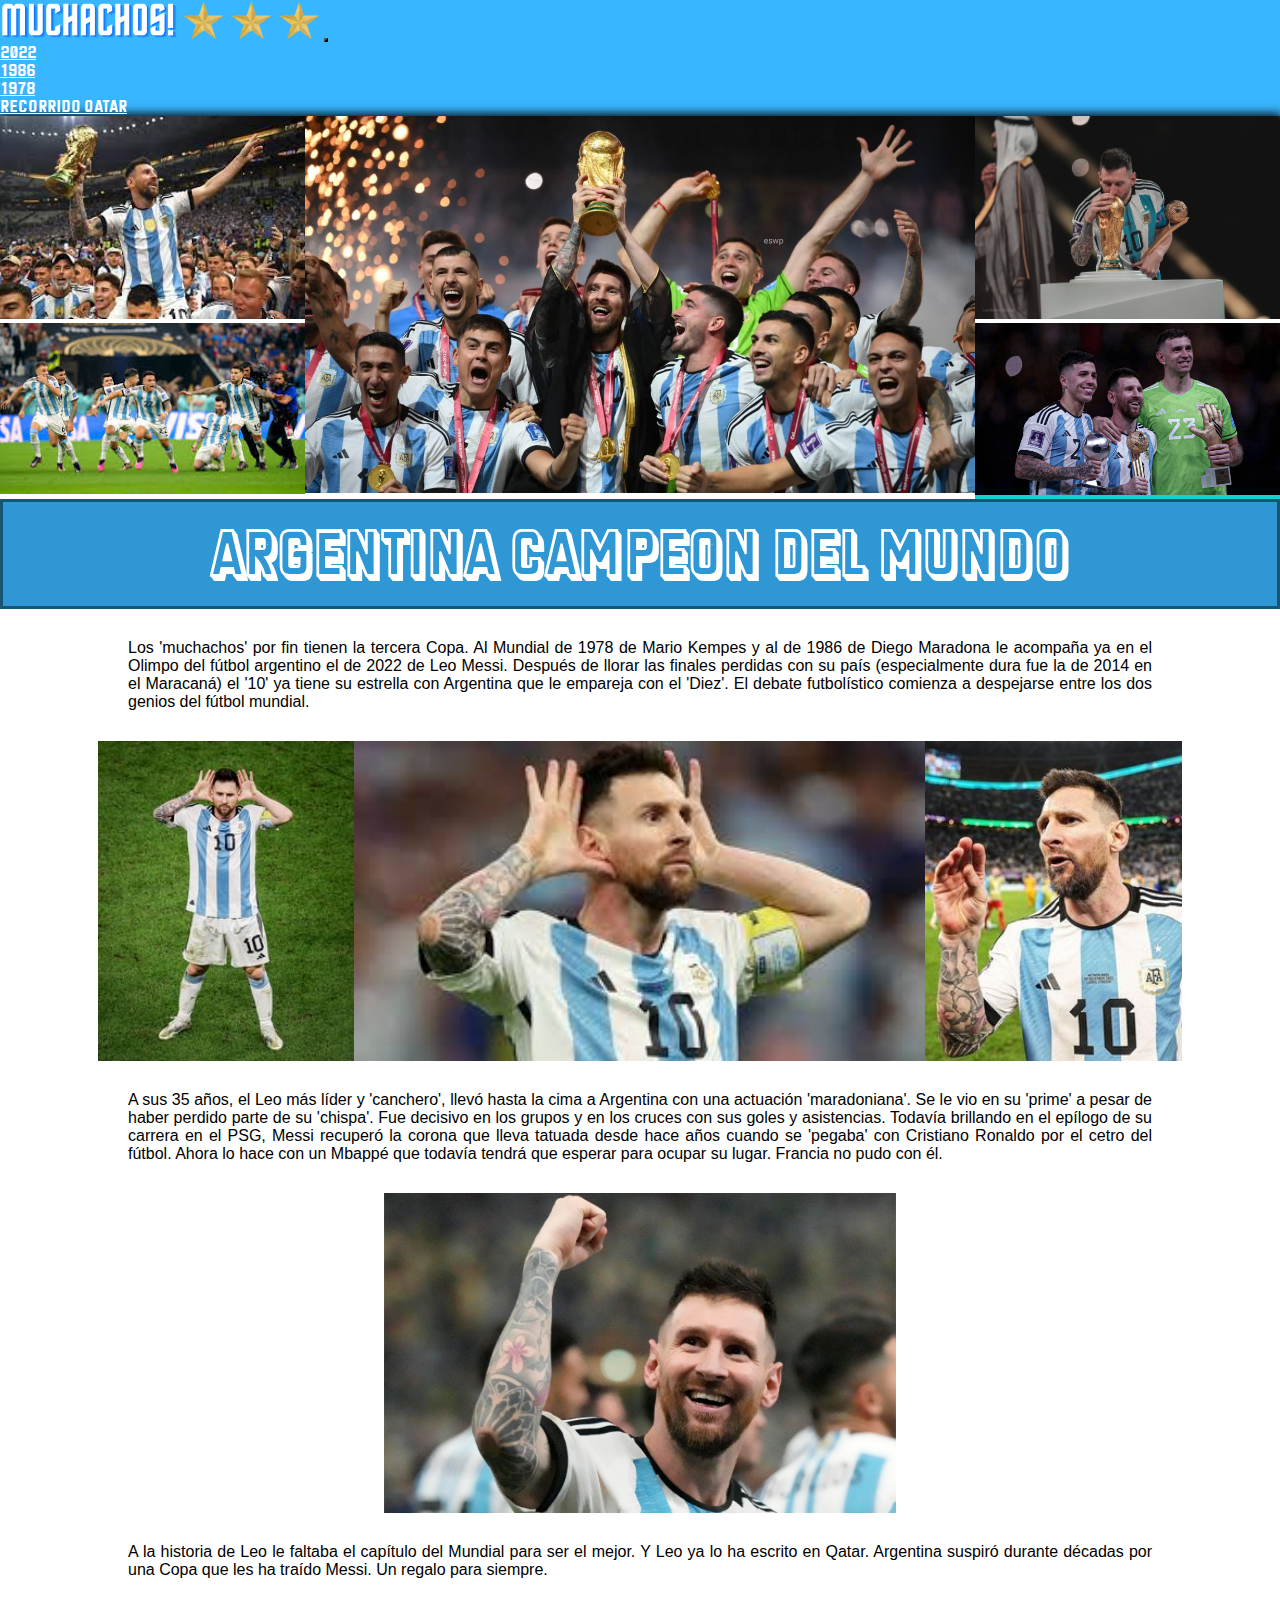
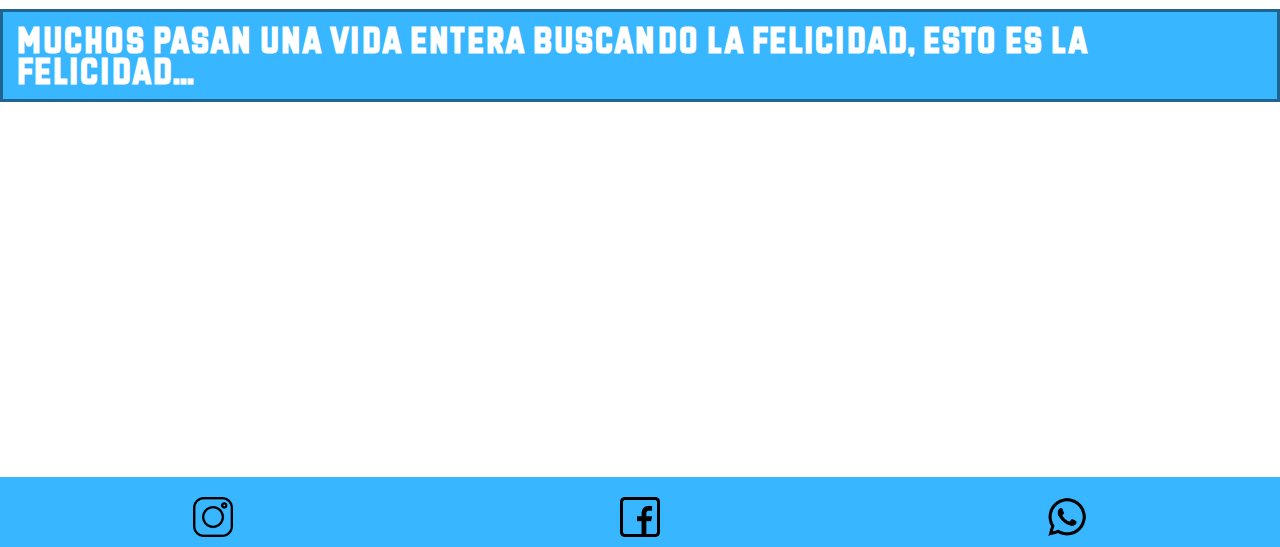
==== index.html @ e7c55cc2 "index completado" ====
<!doctype html>
<html lang="en">

<head>
    <meta charset="utf-8">
    <meta name="viewport" content="width=device-width, initial-scale=1">
    <title>Muchachos!</title>
    <link href="https://cdn.jsdelivr.net/npm/bootstrap@5.3.2/dist/css/bootstrap.min.css" rel="stylesheet"
        integrity="sha384-T3c6CoIi6uLrA9TneNEoa7RxnatzjcDSCmG1MXxSR1GAsXEV/Dwwykc2MPK8M2HN" crossorigin="anonymous">
    <link rel="stylesheet" href="./css/style.css">
</head>

<body>
    <!-- ENCABEZADO -->
    <header class="header">
        <!-- BARRA DE NAVEGACION -->
        <nav class="navbar navbar-expand-lg colornav centrado nav">
            <div class="container-fluid justify-content-around">
                <!-- ENLACE LOGO -->
                <a class="navbar-brand" href="./index.html"><img src="./recursos/muchachos!.png"
                        alt="Logo Muchachos!"></a>
                <img src="./recursos/estrellas.png" alt="3 Estrellas">
                <!-- BOTON HAMBURGUESA -->
                <button class="navbar-toggler" type="button" data-bs-toggle="collapse"
                    data-bs-target="#navbarSupportedContent" aria-controls="navbarSupportedContent"
                    aria-expanded="false" aria-label="Toggle navigation">
                    <span class="navbar-toggler-icon"></span>
                </button>
                <!-- LISTA DE ENLACES -->
                <div class="collapse navbar-collapse justify-content-end" id="navbarSupportedContent">
                    <ul class="navbar-nav">
                        <li class="nav-item">
                            <a class="nav-link blanco" href="./pages/2022.html">2022</a>
                        </li>
                        <li class="nav-item">
                            <a class="nav-link blanco " href="./pages/1986.html">1986</a>
                        </li>
                        <li class="nav-item dropdown">
                            <a class="nav-link blanco" href="./pages/1978.html">1978</a>

                        <li class="nav-item">
                            <a class="nav-link blanco" href="./pages/recorrido.html">Recorrido Qatar</a>
                        </li>
                    </ul>

                </div>
            </div>
        </nav>
        <!-- GRILLA -->
        <div class="grilla">
            <div class="foto1"><img src="./recursos/foto1.jpg" alt="Argentina con la copa"></div>
            <div class="foto2"><img src="./recursos/foto2.jpeg" alt="Messi con la copa"></div>
            <div class="foto3"><img src="./recursos/foto3.jpeg" alt="Argentina festejando"></div>
            <div class="foto4"><img src="./recursos/foto4.jpeg" alt="Messi besando la copa"></div>
            <div class="foto5"><img src="./recursos/foto5.jpg" alt="Messi, enzo y dibu"></div>
        </div>
        <!-- CONTEINER FOTOS MOBILE -->
        <div class="fotos-mob">
            <img src="./recursos/mob2.jpg" alt="Enzo besando la copa">
            <img src="./recursos/mob1.jpg" alt="Messi besando la copa">
            <img src="./recursos/mob3.jpg" alt="Dibu alzando su trofeo">
        </div>
    </header>
    <!-- MAIN -->
    <main class="main">
        <!-- TITULO -->
        <h1>Argentina Campeon del Mundo</h1>
        <!-- SECTION -->
        <section class="section-p">
            <p class="parrafo">
                Los 'muchachos' por fin tienen la tercera Copa. Al Mundial de 1978 de Mario Kempes y al de 1986 de Diego
                Maradona le acompaña ya en el Olimpo del fútbol argentino el de 2022 de Leo Messi. Después de llorar las
                finales perdidas con su país (especialmente dura fue la de 2014 en el Maracaná) el '10' ya tiene su
                estrella
                con Argentina que le empareja con el 'Diez'. El debate futbolístico comienza a despejarse entre los dos
                genios del fútbol mundial.
            </p>
            <!-- CONTEINER DE IMAGENES  -->
            <div class="contenedor-m">
                <img src="./recursos/gigio2.jpg" alt=" Topo gigio" class="tamano">
                <img src="./recursos/topo-gigio.jpeg" alt="Messi haciendo topo gigio">
                <img src="./recursos/messi-enojado.jpg" alt="Messi enojado" class="tamano">
            </div>
            <p class="parrafo">
                A sus 35 años, el Leo más líder y 'canchero', llevó hasta la cima a Argentina con una actuación
                'maradoniana'. Se le vio en su 'prime' a pesar de haber perdido parte de su 'chispa'. Fue decisivo en
                los
                grupos y en los cruces con sus goles y asistencias. Todavía brillando en el epílogo de su carrera en el
                PSG,
                Messi recuperó la corona que lleva tatuada desde hace años cuando se 'pegaba' con Cristiano Ronaldo por
                el
                cetro del fútbol. Ahora lo hace con un Mbappé que todavía tendrá que esperar para ocupar su lugar.
                Francia
                no pudo con él.
            </p>
            <img src="./recursos/cuerpo2a.jpg" alt="" id="foto">
            <p class="parrafo">
                A la historia de Leo le faltaba el capítulo del Mundial para ser el mejor. Y Leo ya lo ha escrito en
                Qatar.
                Argentina suspiró durante décadas por una Copa que les ha traído Messi. Un regalo para siempre.
            </p>
        </section>
        <!-- SUBTITULO -->
        <h2 class="subtitulo">Muchos pasan una vida entera buscando la felicidad, esto es la felicidad...</h2>
        <!-- VIDEO IFRAME -->
        <section class="video">
            <iframe width="560" height="315" src="https://www.youtube.com/embed/snVA1BR2FtE?si=txUa7pfMRjfM-zU1"
                title="YouTube video player" frameborder="0"
                allow="accelerometer; autoplay; clipboard-write; encrypted-media; gyroscope; picture-in-picture; web-share"
                allowfullscreen></iframe>
        </section>

    </main>
    <!-- FOOTER -->
    <footer class="footer">
        <!-- MENU DE ENLACES -->
        <nav class="footer__nav">
            <!-- LISTA DE ENLACES -->
            <ul class="footer__lista">
                <li class="footer__item"><a href="#" class="footer__link"><img src="./recursos/foot-ins.png" alt=""
                            class="footer__img"></a></li>
                <li class="footer__item"><a href="#" class="footer__link"><img src="./recursos/foot-fc.png" alt=""
                            class="footer__img"></a></li>
                <li class="footer__item"><a href="#" class="footer__link"><img src="./recursos/foot-wt.png" alt=""
                            class="footer__img"></a></li>
            </ul>
        </nav>
    </footer>
    <script src="https://cdn.jsdelivr.net/npm/bootstrap@5.3.2/dist/js/bootstrap.bundle.min.js"
        integrity="sha384-C6RzsynM9kWDrMNeT87bh95OGNyZPhcTNXj1NW7RuBCsyN/o0jlpcV8Qyq46cDfL"
        crossorigin="anonymous"></script>
</body>
</html>
---- css/style.css ----
@import url("/recursos/Hangout.ttf");
@import url("/recursos/Hangout3D.ttf");
@font-face {
  font-family: 'enlace';
  src: url("/recursos/Hangout.ttf"); }

@font-face {
  font-family: 'titulo';
  src: url("/recursos/Hangout3D.ttf"); }

* {
  margin: 0;
  padding: 0;
  font-family: sans-serif;
  box-sizing: border-box; }

.titulo, .main h1 {
  font-family: "titulo";
  font-size: 5vw;
  text-align: center;
  color: white;
  padding: 2%;
  background-color: #2f97d3;
  border: solid rgba(0, 0, 0, 0.444); }

header {
  /* ---- GRILLA ---- */
  /*---- FOTOS MOBILE ----*/ }
  header .nav {
    background-color: #38B6FF;
    min-height: 100px; }
    header .nav img {
      height: 40px; }
    header .nav .navbar-toggler {
      background-color: white; }
    header .nav .nav-link {
      font-weight: 100;
      font-family: "enlace";
      font-size: large;
      color: white; }
      header .nav .nav-link:hover {
        color: #38B6FF;
        background-color: rgba(255, 255, 255, 0.836);
        transition: all 0.3s; }
    header .nav .navbar-collapse {
      flex-grow: 0; }
  header .grilla {
    display: grid;
    grid-template-columns: 1fr 1.1fr 1.1fr 1fr;
    grid-template-rows: 0.5fr 0.5fr;
    box-shadow: 0 0 10px 2px black;
    margin: auto;
    grid-template-areas: "foto2 foto1 foto1 foto4" "foto3 foto1 foto1 foto5"; }
  header .foto1 {
    grid-area: foto1; }
    header .foto1 img {
      width: 100%; }
  header .foto2 {
    grid-area: foto2; }
    header .foto2 img {
      width: 100%; }
  header .foto3 {
    grid-area: foto3; }
    header .foto3 img {
      width: 100%; }
  header .foto4 {
    grid-area: foto4; }
    header .foto4 img {
      width: 100%; }
  header .foto5 {
    background-color: #11d2d2;
    grid-area: foto5; }
    header .foto5 img {
      width: 100%; }
  header .fotos-mob {
    display: none; }
  @media (max-width: 700px) {
    header .grilla {
      display: none; }
    header .fotos-mob {
      display: flex;
      justify-content: center;
      overflow: hidden; }
    header .fotos-mob img {
      height: 70vw; } }

.main {
  /*---- IFRAME ---- */ }
  .main .section-p {
    display: flex;
    flex-direction: column;
    align-items: center; }
    .main .section-p .parrafo {
      width: 80%;
      text-align: justify;
      margin: auto;
      margin: 30px; }
    .main .section-p .contenedor-m {
      display: flex;
      flex-direction: row;
      justify-content: center; }
    .main .section-p img {
      height: 25vw; }
  .main .subtitulo {
    font-family: "enlace";
    font-size: 3vw;
    text-align: start;
    color: white;
    padding: 1%;
    background-color: #38B6FF;
    border: solid rgba(0, 0, 0, 0.444); }
  .main .video {
    display: flex;
    justify-content: center; }
  .main .video iframe {
    margin: 30px 0 30px 0; }
  @media (max-width: 700px) {
    .main .titulo, .main h1 {
      font-size: 10vw; }
    .main .subtitulo {
      font-size: 5vw; }
    .main #foto {
      height: 50vw; }
    .main .video iframe {
      width: 100%; } }
  @media (max-width: 500px) {
    .main .section-p .contenedor-m {
      flex-direction: column; }
      .main .section-p .contenedor-m img {
        height: 20vh;
        margin: 2px; }
      .main .section-p .contenedor-m .tamano {
        height: 250px; } }

.footer {
  background-color: #38B6FF;
  min-height: 70px; }
  .footer .footer__lista {
    display: flex;
    justify-content: space-around;
    list-style: none; }
    .footer .footer__lista .footer__item {
      margin-top: 20px; }
      .footer .footer__lista .footer__item .footer__link {
        text-decoration: none; }
        .footer .footer__lista .footer__item .footer__link .footer__img {
          height: 40px; }
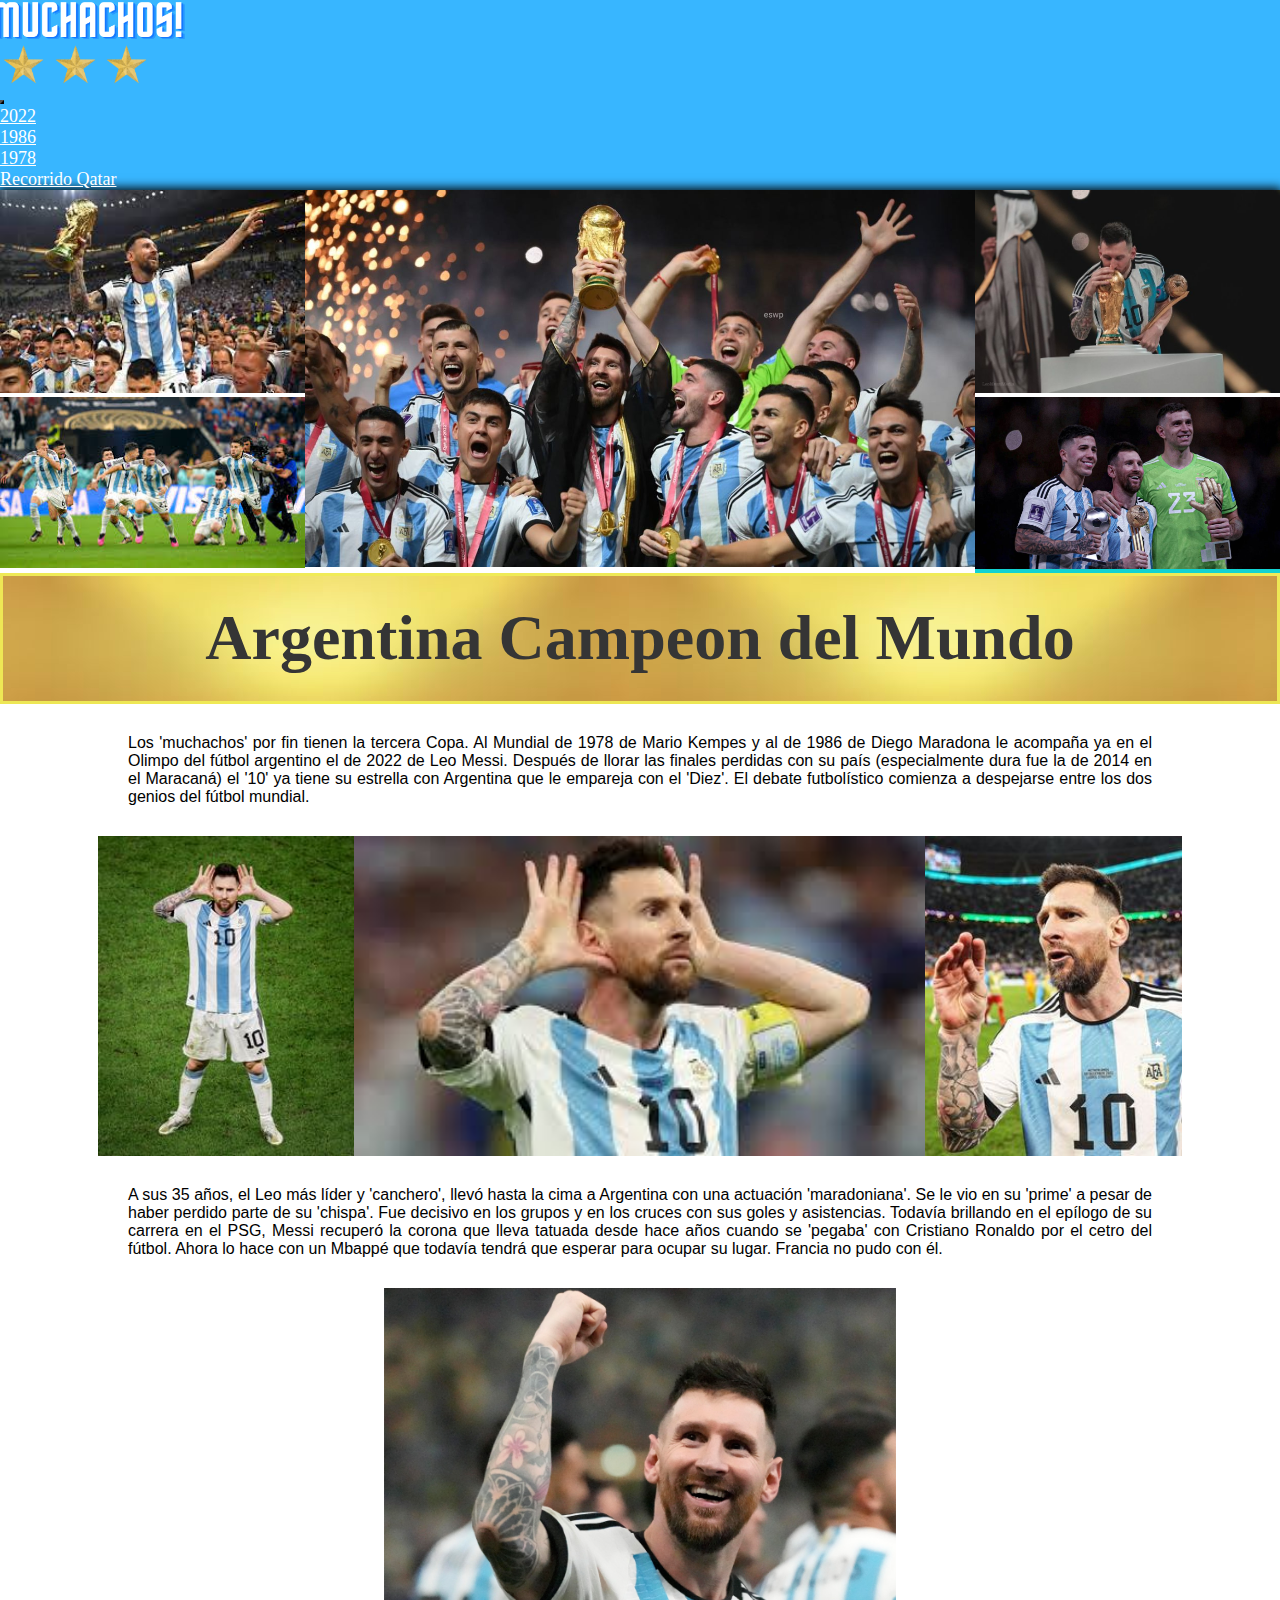
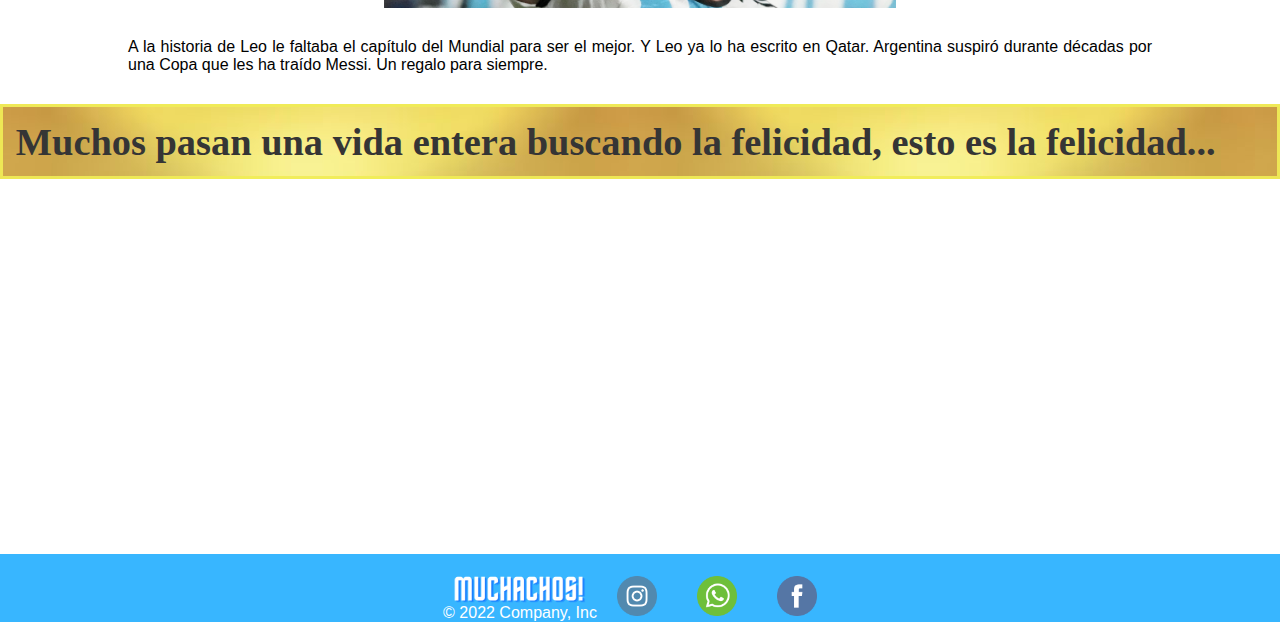
==== commit 4cfc7e5e: "finalizado" ====
--- a/index.html
+++ b/index.html
@@ -5,6 +5,9 @@
     <meta charset="utf-8">
     <meta name="viewport" content="width=device-width, initial-scale=1">
     <title>Muchachos!</title>
+    <link rel="shortcut icon" href="./recursos/argentina_18266.png" type="image/x-icon">
+    <meta name="description"  content="Formacion y estadisticas de la seleccion Argentina en cada final del mundo que ganó y resumen de los partidos de Qatar">
+        <meta name="keywords" content="Messi, Argentina, Mundial, Qatar, Formacion, Campeon, Francia">
     <link href="https://cdn.jsdelivr.net/npm/bootstrap@5.3.2/dist/css/bootstrap.min.css" rel="stylesheet"
         integrity="sha384-T3c6CoIi6uLrA9TneNEoa7RxnatzjcDSCmG1MXxSR1GAsXEV/Dwwykc2MPK8M2HN" crossorigin="anonymous">
     <link rel="stylesheet" href="./css/style.css">
@@ -17,9 +20,13 @@
         <nav class="navbar navbar-expand-lg colornav centrado nav">
             <div class="container-fluid justify-content-around">
                 <!-- ENLACE LOGO -->
-                <a class="navbar-brand" href="./index.html"><img src="./recursos/muchachos!.png"
-                        alt="Logo Muchachos!"></a>
-                <img src="./recursos/estrellas.png" alt="3 Estrellas">
+                <a class="navbar-brand" href="./index.html"><img src="./recursos/muchachos!.png" alt="Logo Muchachos!"
+                        class="logo"></a>
+                <div class="conteiner-estrellas">
+                    <img src="./recursos/estrellas-1.png" alt="Estrella" class="animado">
+                    <img src="./recursos/estrellas-1.png" alt="Estrella" class="animado">
+                    <img src="./recursos/estrellas-1.png" alt="Estrella" class="animado">
+                </div>
                 <!-- BOTON HAMBURGUESA -->
                 <button class="navbar-toggler" type="button" data-bs-toggle="collapse"
                     data-bs-target="#navbarSupportedContent" aria-controls="navbarSupportedContent"
@@ -113,15 +120,19 @@
     </main>
     <!-- FOOTER -->
     <footer class="footer">
+        <div class="footer__div">
+            <img src="./recursos/muchachos!.png" alt="Logo Muchachos">
+            <p>© 2022 Company, Inc</p>
+        </div>
         <!-- MENU DE ENLACES -->
         <nav class="footer__nav">
             <!-- LISTA DE ENLACES -->
             <ul class="footer__lista">
                 <li class="footer__item"><a href="#" class="footer__link"><img src="./recursos/foot-ins.png" alt=""
                             class="footer__img"></a></li>
+                <li class="footer__item"><a href="#" class="footer__link"><img src="./recursos/foot-wt.png" alt=""
+                            class="footer__img"></a></li>
                 <li class="footer__item"><a href="#" class="footer__link"><img src="./recursos/foot-fc.png" alt=""
-                            class="footer__img"></a></li>
-                <li class="footer__item"><a href="#" class="footer__link"><img src="./recursos/foot-wt.png" alt=""
                             class="footer__img"></a></li>
             </ul>
         </nav>
@@ -130,4 +141,5 @@
         integrity="sha384-C6RzsynM9kWDrMNeT87bh95OGNyZPhcTNXj1NW7RuBCsyN/o0jlpcV8Qyq46cDfL"
         crossorigin="anonymous"></script>
 </body>
+
 </html>--- a/css/style.css
+++ b/css/style.css
@@ -1,12 +1,12 @@
-@import url("/recursos/Hangout.ttf");
-@import url("/recursos/Hangout3D.ttf");
+@import url("../recursos/hangout.ttf");
+@import url("../recursos/hangout3d.ttf");
 @font-face {
   font-family: 'enlace';
-  src: url("/recursos/Hangout.ttf"); }
+  src: url("../recursos/hangout.ttf"); }
 
 @font-face {
   font-family: 'titulo';
-  src: url("/recursos/Hangout3D.ttf"); }
+  src: url("../recursos/hangout3d.ttf"); }
 
 * {
   margin: 0;
@@ -15,36 +15,70 @@
   box-sizing: border-box; }
 
 .titulo, .main h1 {
-  font-family: "titulo";
+  font-family: "enlace";
   font-size: 5vw;
   text-align: center;
-  color: white;
+  color: #353535;
   padding: 2%;
   background-color: #2f97d3;
-  border: solid rgba(0, 0, 0, 0.444); }
-
-header {
+  border: solid rgba(240, 237, 86, 0.925);
+  background-image: url(../recursos/fondo-partido.jpeg); }
+
+.nombre, .main .conteiner-section .formacion .linea .jugadores p, .main .banco .sup .jugadores p {
+  font-size: 13px;
+  background-color: #2f97d3;
+  text-align: center;
+  padding: 3px;
+  margin: 0 4px;
+  color: white;
+  border-radius: 5%;
+  box-shadow: 0 0 20px 2px black;
+  border: 2px solid white; }
+
+.imagen-jugador, .main .conteiner-section .formacion .linea .jugadores img, .main .banco .sup .jugadores img {
+  height: 120px;
+  margin: 45px;
+  margin-bottom: 0;
+  border-radius: 5%;
+  box-shadow: 0 0 10px 2px black; }
+
+@keyframes latido {
+  0% {
+    transform: scale(1); }
+  50% {
+    transform: scale(1.3); }
+  100% {
+    transform: scale(1); } }
+
+.header {
   /* ---- GRILLA ---- */
   /*---- FOTOS MOBILE ----*/ }
-  header .nav {
+  .header .nav {
     background-color: #38B6FF;
     min-height: 100px; }
-    header .nav img {
+    .header .nav img {
       height: 40px; }
-    header .nav .navbar-toggler {
+    .header .nav .logo:hover {
+      transform: scale(1.1);
+      transition: all 0.3s; }
+    .header .nav .conteiner-estrellas .animado {
+      animation-name: latido;
+      animation-duration: 2s;
+      animation-iteration-count: 5; }
+    .header .nav .navbar-toggler {
       background-color: white; }
-    header .nav .nav-link {
+    .header .nav .nav-link {
       font-weight: 100;
       font-family: "enlace";
       font-size: large;
       color: white; }
-      header .nav .nav-link:hover {
+      .header .nav .nav-link:hover {
         color: #38B6FF;
         background-color: rgba(255, 255, 255, 0.836);
         transition: all 0.3s; }
-    header .nav .navbar-collapse {
+    .header .nav .navbar-collapse {
       flex-grow: 0; }
-  header .grilla {
+  .header .grilla {
     display: grid;
     grid-template-columns: 1fr 1.1fr 1.1fr 1fr;
     grid-template-rows: 0.5fr 0.5fr;
@@ -52,41 +86,56 @@
     margin: auto;
     grid-template-areas: "foto2 foto1 foto1 foto4"  "foto3 foto1 foto1 foto5"; }
-  header .foto1 {
-    grid-area: foto1; }
-    header .foto1 img {
-      width: 100%; }
-  header .foto2 {
-    grid-area: foto2; }
-    header .foto2 img {
-      width: 100%; }
-  header .foto3 {
-    grid-area: foto3; }
-    header .foto3 img {
-      width: 100%; }
-  header .foto4 {
-    grid-area: foto4; }
-    header .foto4 img {
-      width: 100%; }
-  header .foto5 {
-    background-color: #11d2d2;
-    grid-area: foto5; }
-    header .foto5 img {
-      width: 100%; }
-  header .fotos-mob {
+    .header .grilla .foto1 {
+      grid-area: foto1; }
+      .header .grilla .foto1 img {
+        width: 100%; }
+    .header .grilla .foto2 {
+      grid-area: foto2; }
+      .header .grilla .foto2 img {
+        width: 100%; }
+    .header .grilla .foto3 {
+      grid-area: foto3; }
+      .header .grilla .foto3 img {
+        width: 100%; }
+    .header .grilla .foto4 {
+      grid-area: foto4; }
+      .header .grilla .foto4 img {
+        width: 100%; }
+    .header .grilla .foto5 {
+      background-color: #11d2d2;
+      grid-area: foto5; }
+      .header .grilla .foto5 img {
+        width: 100%; }
+  .header .fotos-mob {
     display: none; }
   @media (max-width: 700px) {
-    header .grilla {
+    .header .grilla {
       display: none; }
-    header .fotos-mob {
+    .header .fotos-mob {
       display: flex;
       justify-content: center;
       overflow: hidden; }
-    header .fotos-mob img {
+    .header .fotos-mob img {
       height: 70vw; } }
 
 .main {
   /*---- IFRAME ---- */ }
+  .main .subtitulo {
+    font-family: "enlace";
+    font-size: 3vw;
+    text-align: start;
+    color: #353535;
+    padding: 1%;
+    background-image: url(../recursos/fondo-partido.jpeg);
+    border: solid rgba(240, 237, 86, 0.925); }
+  .main .h2 {
+    padding: 10px;
+    color: #c4b148;
+    text-align: center;
+    font-family: "enlace";
+    width: 80%;
+    margin: auto; }
   .main .section-p {
     display: flex;
     flex-direction: column;
@@ -102,19 +151,11 @@
       justify-content: center; }
     .main .section-p img {
       height: 25vw; }
-  .main .subtitulo {
-    font-family: "enlace";
-    font-size: 3vw;
-    text-align: start;
-    color: white;
-    padding: 1%;
-    background-color: #38B6FF;
-    border: solid rgba(0, 0, 0, 0.444); }
   .main .video {
     display: flex;
     justify-content: center; }
-  .main .video iframe {
-    margin: 30px 0 30px 0; }
+    .main .video iframe {
+      margin: 30px 0 30px 0; }
   @media (max-width: 700px) {
     .main .titulo, .main h1 {
       font-size: 10vw; }
@@ -124,24 +165,192 @@
       height: 50vw; }
     .main .video iframe {
       width: 100%; } }
-  @media (max-width: 500px) {
-    .main .section-p .contenedor-m {
-      flex-direction: column; }
-      .main .section-p .contenedor-m img {
-        height: 20vh;
-        margin: 2px; }
-      .main .section-p .contenedor-m .tamano {
-        height: 250px; } }
+
+@media (max-width: 700px) and (max-width: 500px) {
+  .main .section-p .contenedor-m {
+    flex-direction: column; }
+    .main .section-p .contenedor-m img {
+      height: 20vh;
+      margin: 2px; }
+    .main .section-p .contenedor-m .tamano {
+      height: 250px; } }
+
+.main .conteiner-section {
+  display: flex;
+  align-items: center;
+  justify-content: center;
+  flex-wrap: wrap;
+  margin-top: 50px; }
+  .main .conteiner-section .formacion {
+    display: flex;
+    flex-direction: column;
+    align-items: center;
+    background-image: url(../recursos/cancha.jpg);
+    background-repeat: no-repeat;
+    background-size: cover;
+    border: solid black; }
+    .main .conteiner-section .formacion .linea {
+      display: flex; }
+      .main .conteiner-section .formacion .linea .jugadores {
+        display: flex;
+        flex-direction: column;
+        align-items: center; }
+        .main .conteiner-section .formacion .linea .jugadores:hover {
+          transform: scale(1.1); }
+  .main .conteiner-section .estadisticas {
+    display: flex;
+    flex-direction: column;
+    flex-wrap: wrap;
+    align-items: center;
+    background-image: url(../recursos/fondo-copia.jpeg);
+    background-size: cover;
+    margin: 20px;
+    border-radius: 1%;
+    border: solid rgba(240, 237, 86, 0.925); }
+    .main .conteiner-section .estadisticas .div-estadistica {
+      display: flex;
+      justify-content: center;
+      margin: 10px 0; }
+      .main .conteiner-section .estadisticas .div-estadistica img {
+        height: 30px;
+        margin-top: 8px; }
+      .main .conteiner-section .estadisticas .div-estadistica .parrafo-estadistica {
+        margin-top: 8px;
+        color: #757575;
+        font-family: 'enlace';
+        font-size: 20px;
+        margin-right: 5px; }
+    .main .conteiner-section .estadisticas .titulo-estadistica {
+      text-align: center;
+      background-color: white;
+      color: #ac9309;
+      border: solid rgba(240, 237, 86, 0.925);
+      min-width: 10vw; }
+    .main .conteiner-section .estadisticas .lista-estadistica {
+      list-style: none;
+      color: black; }
+
+.main .banco {
+  background-color: #2f97d3;
+  width: 90%;
+  margin: auto;
+  margin-bottom: 20px;
+  border-radius: 1%;
+  border: solid rgba(240, 237, 86, 0.925);
+  background-image: url(../recursos/fondo-partido.jpeg);
+  background-size: cover; }
+  .main .banco .sup {
+    display: flex;
+    justify-content: space-around;
+    align-items: center;
+    flex-wrap: wrap; }
+    .main .banco .sup .jugadores img {
+      margin-bottom: 5px; }
+    .main .banco .sup .jugadores:hover {
+      transform: scale(1.1); }
+    .main .banco .sup .jugadores p {
+      width: 70%;
+      margin: auto; }
+
+@media (max-width: 994px) {
+  .main .conteiner-section .estadisticas {
+    width: 90%;
+    display: flex;
+    flex-direction: row;
+    justify-content: space-around;
+    align-items: start; } }
+
+@media (max-width: 700px) {
+  .main .conteiner-section .formacion {
+    background-position: center;
+    width: 90%; }
+    .main .conteiner-section .formacion .linea .jugadores {
+      margin: 10px 0px; }
+      .main .conteiner-section .formacion .linea .jugadores img {
+        height: 20vw;
+        margin: 0px 10px; }
+      .main .conteiner-section .formacion .linea .jugadores p {
+        font-size: 10px; }
+  .main .conteiner-section .estadisticas {
+    width: 80%;
+    overflow: hidden;
+    margin: auto; } }
+
+.main--activo {
+  background-image: url(../recursos/descarga.jpg);
+  padding-bottom: 10px;
+  background-position: center; }
+
+.main {
+  /* ------------ PAGE RECORRIDO QATAR -------------- */ }
+  .main .recorrido {
+    display: flex;
+    flex-direction: column;
+    align-items: center; }
+    .main .recorrido .partido {
+      text-align: center;
+      background-color: #273036;
+      width: 90%;
+      padding: 40px 0px;
+      margin: 50px;
+      border-radius: 2%;
+      background-image: url(../recursos/fondo-rojo.jpg);
+      background-repeat: no-repeat;
+      background-position: center;
+      background-size: cover; }
+      .main .recorrido .partido .titulo-recorrido {
+        display: flex;
+        align-items: center;
+        justify-content: space-around;
+        background-color: #58acdc;
+        width: 80%;
+        border: rgba(0, 0, 0, 0.374) solid;
+        border-radius: 2%;
+        box-shadow: 0px 0px 10px 2px black;
+        margin: auto;
+        margin-top: 20px;
+        background-image: url(../recursos/fondo-partido.jpeg); }
+        .main .recorrido .partido .titulo-recorrido .bandera-recorrido {
+          display: flex;
+          flex-direction: column;
+          align-items: center;
+          padding: 10px 10px 0px 10px; }
+          .main .recorrido .partido .titulo-recorrido .bandera-recorrido .pais {
+            color: white; }
+        .main .recorrido .partido .titulo-recorrido .versus {
+          font-size: 5vw;
+          color: white;
+          font-family: "enlace"; }
+      .main .recorrido .partido img {
+        width: 100px; }
+      .main .recorrido .partido .vidio {
+        width: 50%;
+        box-shadow: 0px 0px 10px 2px black;
+        margin-top: 50px; }
+  @media (max-width: 994px) {
+    .main .recorrido .partido .vidio {
+      width: 80%; } }
 
 .footer {
   background-color: #38B6FF;
-  min-height: 70px; }
+  display: flex;
+  justify-content: center;
+  align-items: center;
+  flex-wrap: wrap;
+  padding-top: 20px; }
+  .footer .footer__div {
+    display: flex;
+    flex-direction: column;
+    align-items: center; }
+    .footer .footer__div img {
+      height: 30px; }
+    .footer .footer__div p {
+      color: white; }
   .footer .footer__lista {
     display: flex;
-    justify-content: space-around;
     list-style: none; }
     .footer .footer__lista .footer__item {
-      margin-top: 20px; }
+      margin: 0 20px; }
       .footer .footer__lista .footer__item .footer__link {
         text-decoration: none; }
         .footer .footer__lista .footer__item .footer__link .footer__img {
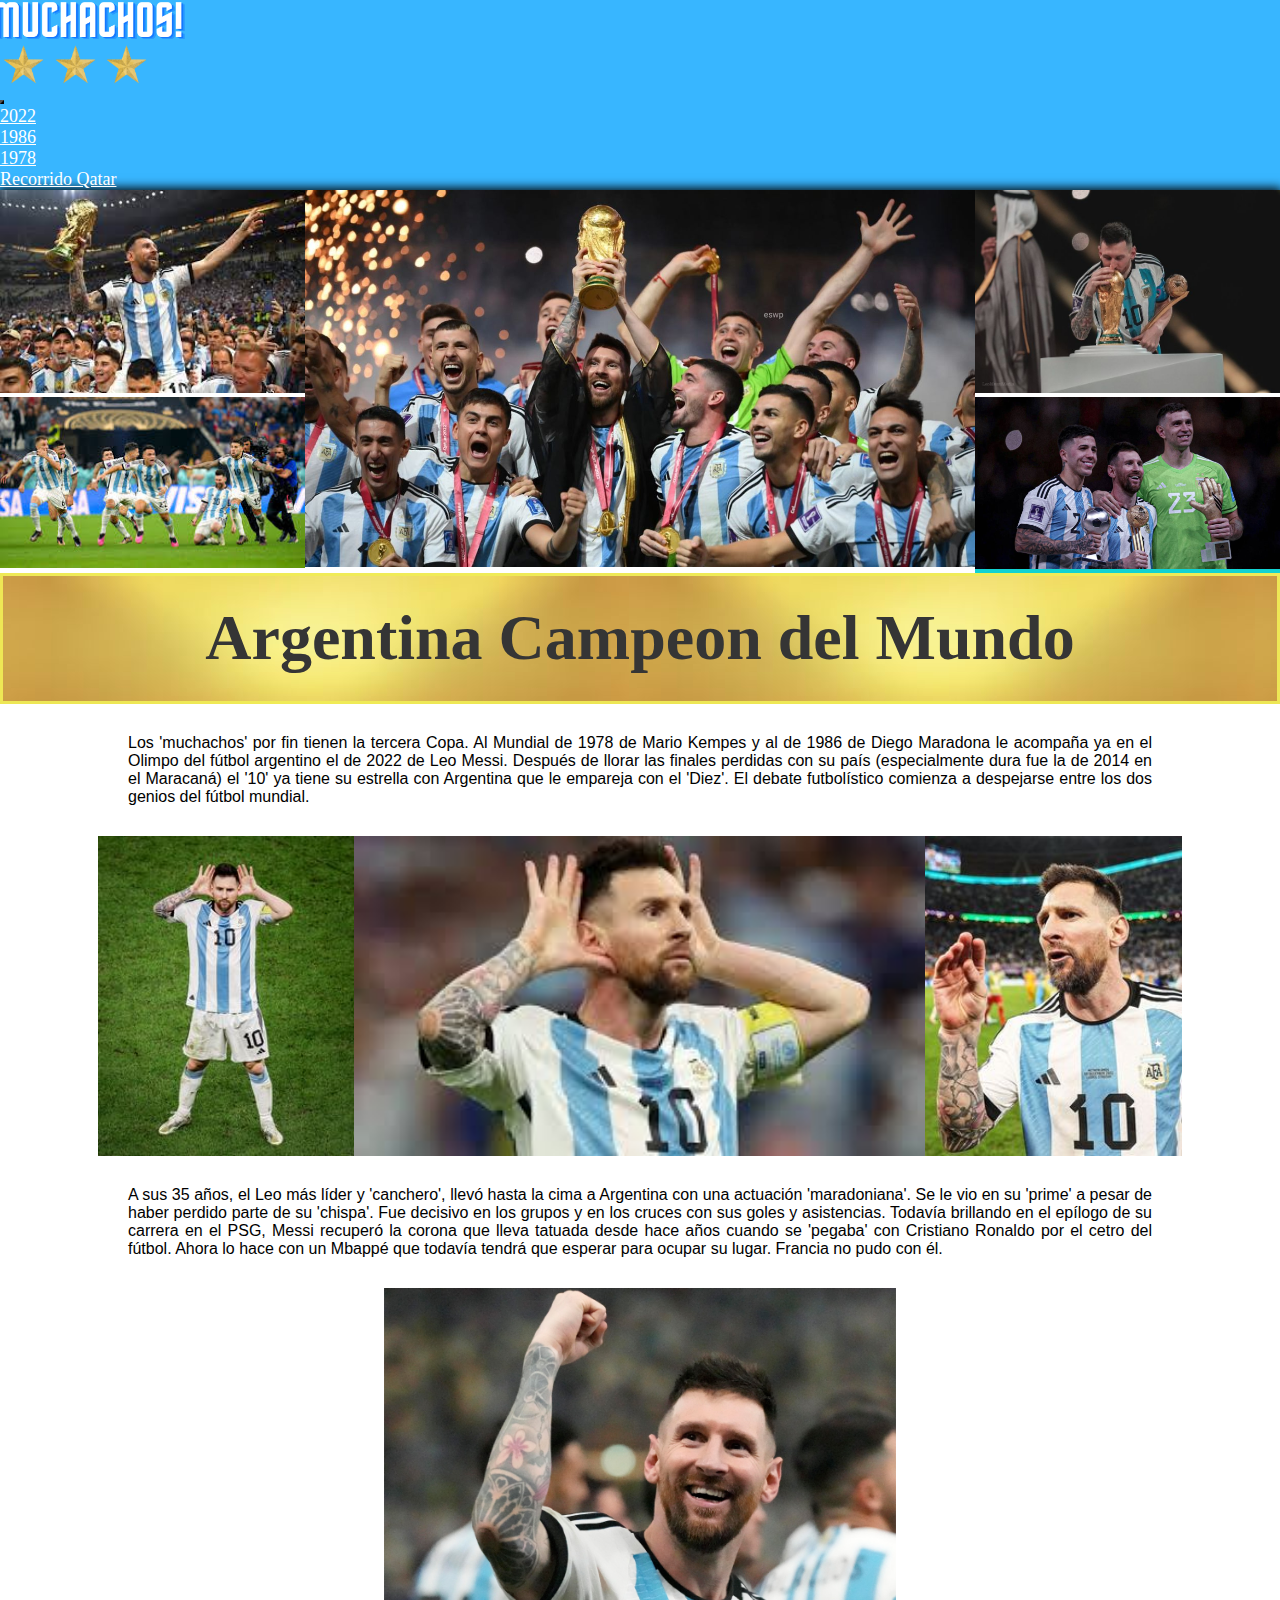
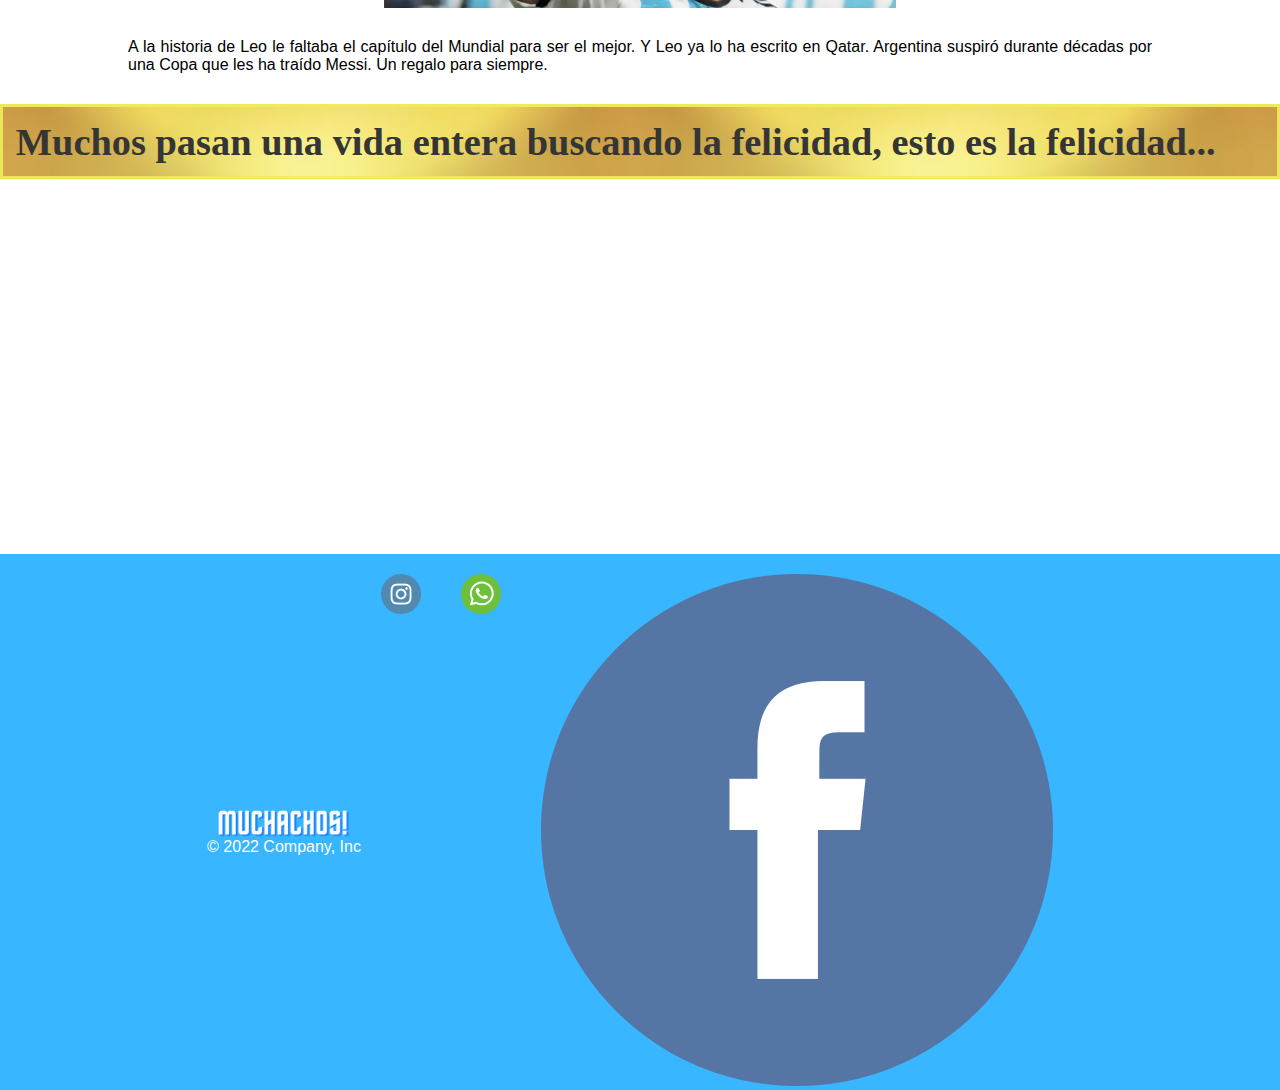
==== commit 2dc3fa5c: "retoques" ====
--- a/index.html
+++ b/index.html
@@ -6,8 +6,9 @@
     <meta name="viewport" content="width=device-width, initial-scale=1">
     <title>Muchachos!</title>
     <link rel="shortcut icon" href="./recursos/argentina_18266.png" type="image/x-icon">
-    <meta name="description"  content="Formacion y estadisticas de la seleccion Argentina en cada final del mundo que ganó y resumen de los partidos de Qatar">
-        <meta name="keywords" content="Messi, Argentina, Mundial, Qatar, Formacion, Campeon, Francia">
+    <meta name="description"
+        content="Formacion y estadisticas de la seleccion Argentina en cada final del mundo que ganó y resumen de los partidos de Qatar">
+    <meta name="keywords" content="Messi, Argentina, Mundial, Qatar, Formacion, Campeon, Francia">
     <link href="https://cdn.jsdelivr.net/npm/bootstrap@5.3.2/dist/css/bootstrap.min.css" rel="stylesheet"
         integrity="sha384-T3c6CoIi6uLrA9TneNEoa7RxnatzjcDSCmG1MXxSR1GAsXEV/Dwwykc2MPK8M2HN" crossorigin="anonymous">
     <link rel="stylesheet" href="./css/style.css">
@@ -100,7 +101,7 @@
                 Francia
                 no pudo con él.
             </p>
-            <img src="./recursos/cuerpo2a.jpg" alt="" id="foto">
+            <img src="./recursos/cuerpo2a.jpg" alt="Messi levantando el brazo" id="foto">
             <p class="parrafo">
                 A la historia de Leo le faltaba el capítulo del Mundial para ser el mejor. Y Leo ya lo ha escrito en
                 Qatar.
@@ -128,12 +129,11 @@
         <nav class="footer__nav">
             <!-- LISTA DE ENLACES -->
             <ul class="footer__lista">
-                <li class="footer__item"><a href="#" class="footer__link"><img src="./recursos/foot-ins.png" alt=""
-                            class="footer__img"></a></li>
-                <li class="footer__item"><a href="#" class="footer__link"><img src="./recursos/foot-wt.png" alt=""
-                            class="footer__img"></a></li>
-                <li class="footer__item"><a href="#" class="footer__link"><img src="./recursos/foot-fc.png" alt=""
-                            class="footer__img"></a></li>
+                <li class="footer__item"><a href="#" class="footer__link"><img src="../recursos/foot-ins.png" alt="Logo Instagram"
+                    class="footer__img"></a></li>
+        <li class="footer__item"><a href="#" class="footer__link"><img src="../recursos/foot-wt.png" alt="Logo Whatsaap"
+                    class="footer__img"></a></li>
+        <li class="footer__item"><a href="#" class="footer__link"><img src="../recursos/foot-fc.png" alt="Logo Facebook">
             </ul>
         </nav>
     </footer>
--- a/css/style.css
+++ b/css/style.css
@@ -327,6 +327,18 @@
         width: 50%;
         box-shadow: 0px 0px 10px 2px black;
         margin-top: 50px; }
+  .main .titulo-form {
+    text-align: center;
+    font-family: "enlace"; }
+  .main .formulario {
+    text-align: center;
+    width: 70%;
+    margin: auto;
+    background-image: url(../recursos/fondo-partido.jpeg);
+    padding: 5px;
+    border: solid rgba(240, 237, 86, 0.925); }
+    .main .formulario .form-label {
+      font-family: enlace; }
   @media (max-width: 994px) {
     .main .recorrido .partido .vidio {
       width: 80%; } }
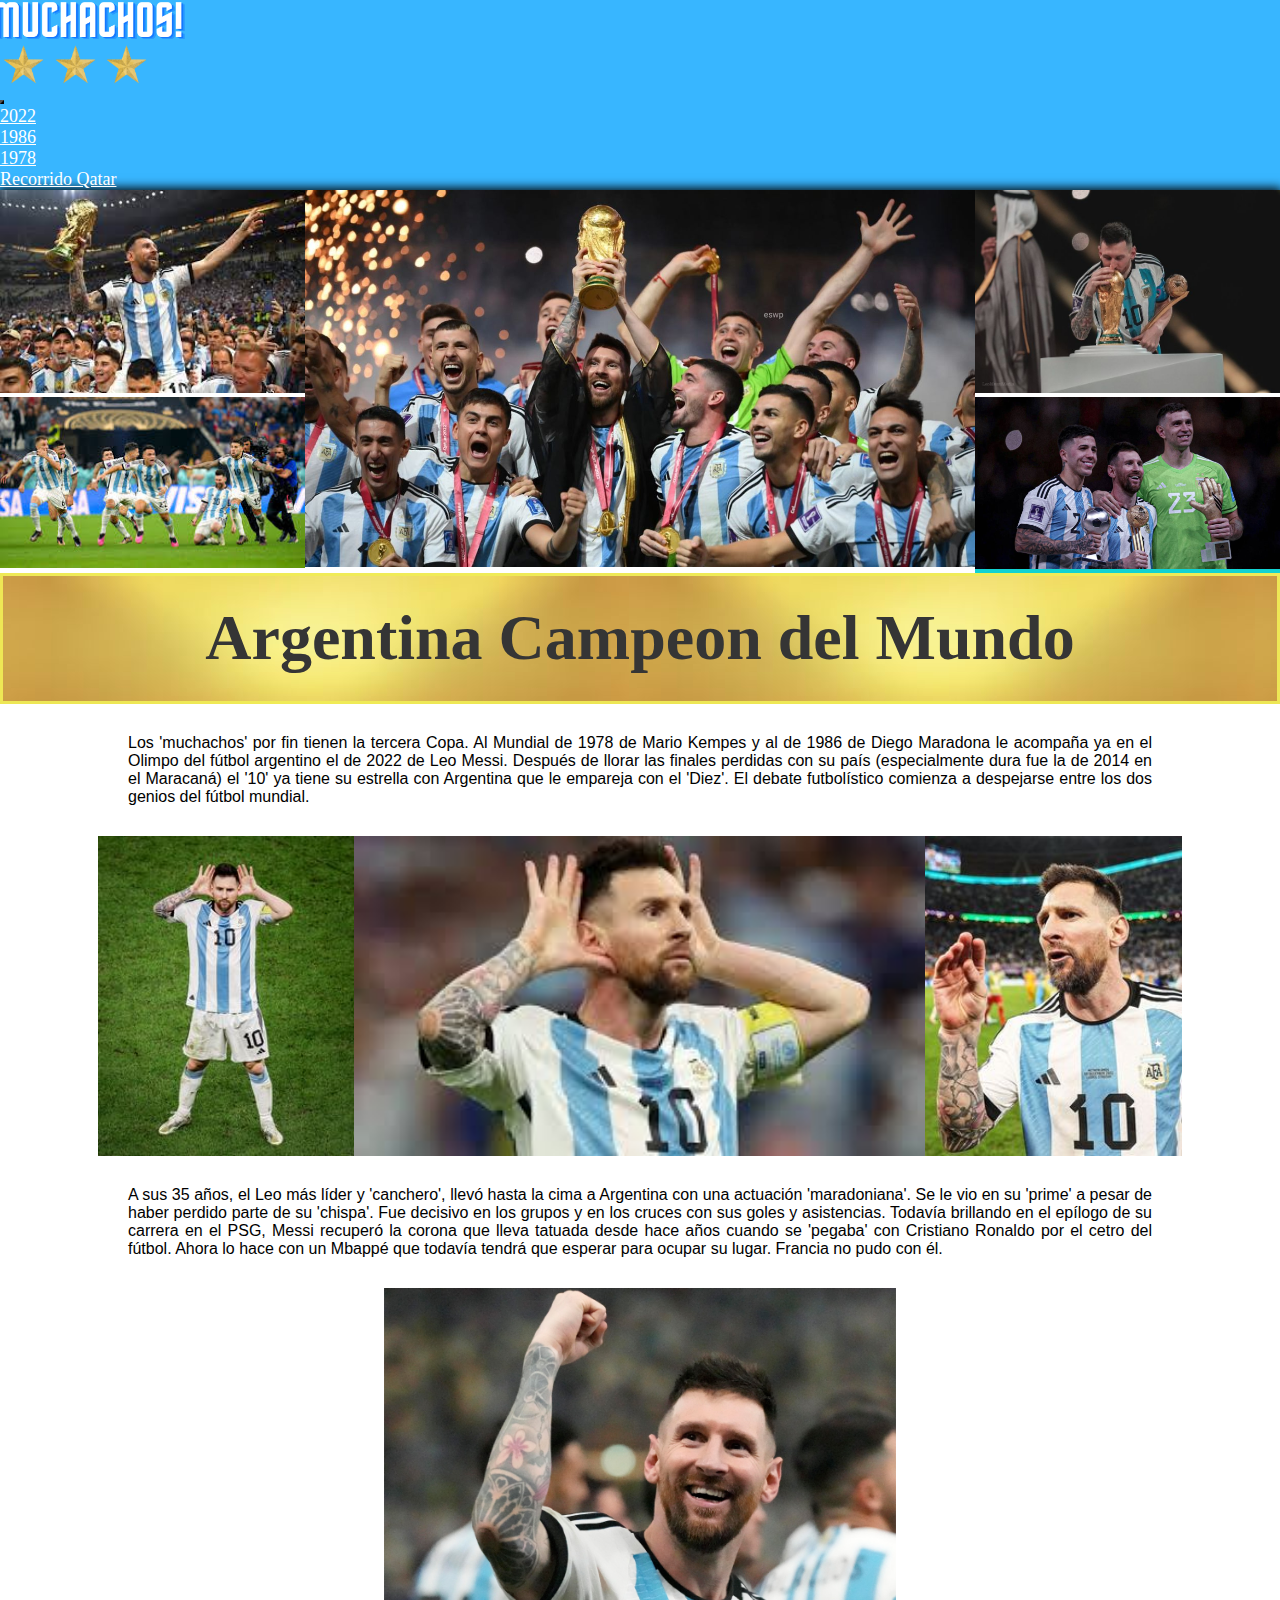
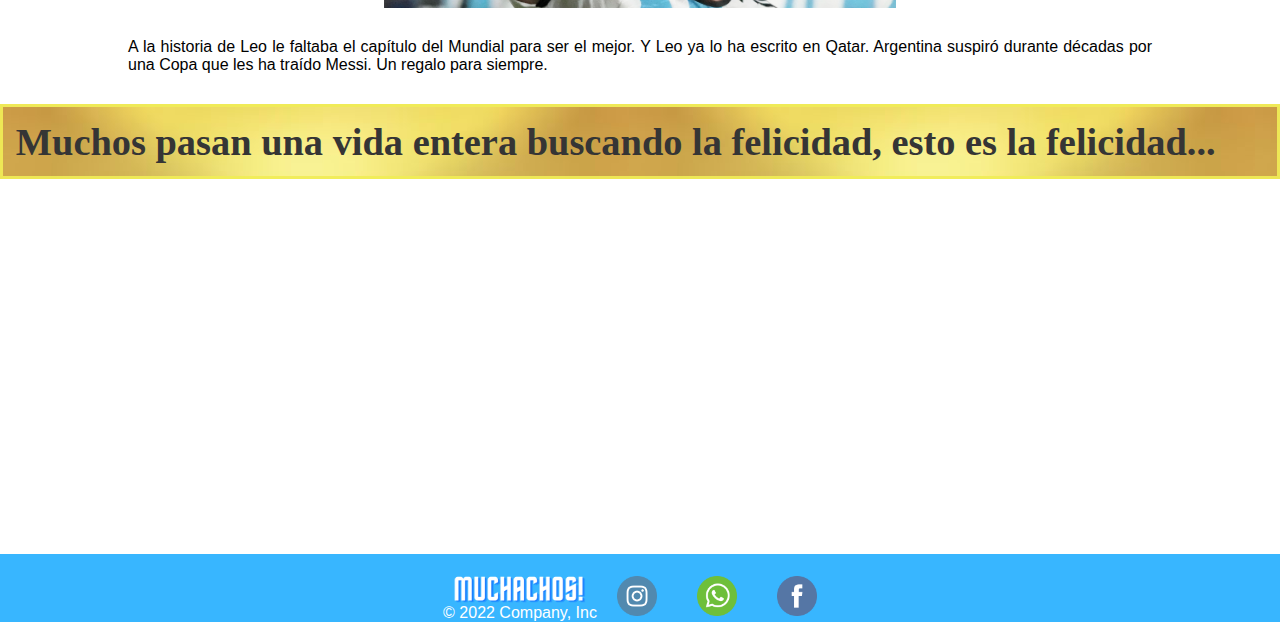
==== commit ed919096: "." ====
--- a/index.html
+++ b/index.html
@@ -129,11 +129,9 @@
         <nav class="footer__nav">
             <!-- LISTA DE ENLACES -->
             <ul class="footer__lista">
-                <li class="footer__item"><a href="#" class="footer__link"><img src="../recursos/foot-ins.png" alt="Logo Instagram"
-                    class="footer__img"></a></li>
-        <li class="footer__item"><a href="#" class="footer__link"><img src="../recursos/foot-wt.png" alt="Logo Whatsaap"
-                    class="footer__img"></a></li>
-        <li class="footer__item"><a href="#" class="footer__link"><img src="../recursos/foot-fc.png" alt="Logo Facebook">
+                <li class="footer__item"><a href="#" class="footer__link"><img src="./recursos/foot-ins.png" alt="Logo Instagram" class="footer__img"></a></li>
+        <li class="footer__item"><a href="#" class="footer__link"><img src="./recursos/foot-wt.png" alt="Logo Whatsaap"  class="footer__img"></a></li>
+        <li class="footer__item"><a href="#" class="footer__link"><img src="./recursos/foot-fc.png" alt="Logo Facebook" class="footer__img"></li>
             </ul>
         </nav>
     </footer>
